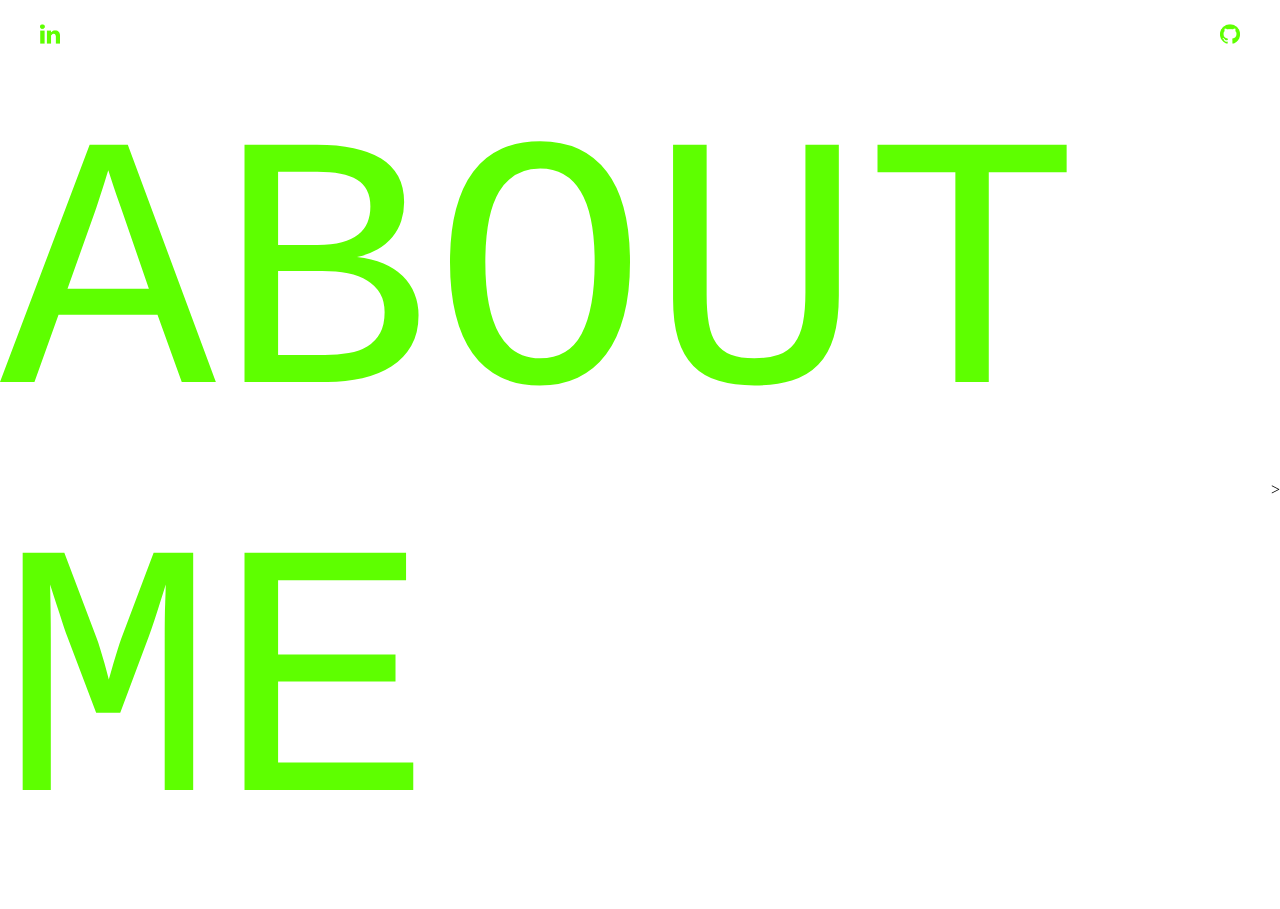
==== about.html @ 84ba29ef "added multiple html files and video backgrounds" ====
<!DOCTYPE html>
<html>
    <head>
        <meta charset="utf-8">
        <meta http-equiv="X-UA-Compatible" content="IE=edge">
        <title></title>
        <meta name="description" content="">
        <meta name="viewport" content="width=device-width, initial-scale=1">
        <link rel="stylesheet" href="style.css">
    </head>
    <body>

        <video autoplay muted loop id="myVideo">
            <source src="videos/99x.mp4" type="video/mp4">
        </video>

        <nav class="navbar">
            <a href="https://linkedin.com/in/mahathir-mostafa-ab1927279/"><img src="images/git.png" alt="logo"></a>
            <a href="index.html">HOME</a>

            <div class="navbar-links">
                <a href="https://github.com/homie90x"><img src="images/gitt.png" alt="github"></a>
            </div>

        </nav>

        <div class="hero">
            <h1>ABOUT ME</h1>>
        </div>

        <section>
            
        </section>

        
        <script src="" async defer></script>
    </body>
</html>
---- style.css ----
* {
  margin: 0;
  padding: 0;
  box-sizing: border-box;
}

body {
  background-size: cover;
  background-position: center; 
  background-attachment: scroll;

}

#myVideo {
  position: fixed;
  right: 0;
  bottom: 0;
  min-width: 100%;
  min-height: 100%;
}



/* .loader-wrapper{
    width: 100%;
    height: 100%;
    position: absolute;
    top: 0;
    left: 0;
    background-color: rgb(255, 255, 255);
    display: flex;
    justify-content: center;
    align-items: center;

} */

.front-image {
  width: 200px;
  height: auto;
  transform: translateY(-10%);
}

.hero {
  display: flex;
  justify-content: center;
  align-items: center;
  height: 100vh;
}

.loader-wrapper {
  position: fixed;
  top: 0;
  left: 0;
  width: 100%;
  height: 100%;
  background-color: #ffffff;
  display: flex;
  flex-direction: column;
  justify-content: space-between;
  align-items: center;
  z-index: 9999;
  overflow: hidden;
}

.marquee-track {
  width: 100%;
  overflow: hidden;
  padding: 16px 0;
}

.marquee-content {
  display: flex;
  white-space: nowrap;
  font-family: 'arial', sans-serif;
  font-size: 1rem;
  letter-spacing: 0.1em;
  color: #000000;
}

.navbar,
.hero,
.hero-links,
.foottext {
  position: relative;
  z-index: 1;
}

@keyframes scrollLeft {
0%   { transform: translateX(-30%); }
100% { transform: translateX(50%); }
}
 
.left-to-right {
  animation: scrollLeft 10s linear infinite;
}

a {
  color:#ffffff;

}
/* Bottom row: right to left */
@keyframes scrollRight {
0%   { transform: translateX(0%); }
100% { transform: translateX(-50%); }
}
 
.right-to-left {
  animation: scrollRight 10s linear infinite;
}

/* ── Center logo ── */
.loader-center {
  flex: 1;
  display: flex;
  justify-content: center;
  align-items: center;
}
 
.homepage-logo {
  font-family: 'Times New Roman', serif;
  font-size: 27px;
  color: #000000;
  letter-spacing: 0.1em;
  text-transform: uppercase;
  padding: 20px 40px;
}

.navbar {
  position: fixed;
  top: 0;
  left: 0;
  width: 100%;
  display: flex;
  justify-content: space-between;
  align-items: center;
  padding: 24px 40px;
  z-index: 10000;
  
}

.navbar-links {
  display: flex;
  gap: 24px;
  align-items: center;
  
}

.navbar img {
  width: 20px;
  height: 20px;
}

.foottext {
  display: flex;
  align-items: center;
  justify-content: center;
  color:#5eff00;
  padding-bottom: 10px;
}

.hero {
  height: 100vh;
  display: flex;
  justify-content: center;
  align-items: center;
  padding-top: 80px;
}

h1 {
  color: #5eff00;
  font-family: monospace;
  font-size: 40vh;
  font-weight: 10;
}

.hero-links {
  padding: 0 40px;
  display: flex;
  flex-direction: column;
  gap: 8px;
}


.hero-link:nth-child(1) { align-self: flex-start; }
.hero-link:nth-child(2) { align-self: flex-end; }
.hero-link:nth-child(3) { align-self: flex-start; }

.hero-link {
  font-family: monospace;
  font-size: clamp(3rem, 9vw, 7rem);
  color: #00ff00;
  text-decoration: none;
  transition: color 0.2s;
}

.hero-link::after {
  content: '';
  margin-left: 12px;
  opacity: 0;
  transition: opacity 0.2s;
}

.hero-link:hover {
  color: #ffffff;
}

.hero-link:hover::after {
  content: '->';
  opacity: 1;
}

.nav__links {
  display: flex;
  list-style: none;
  align-items: center;
  gap: 1.5rem;
  flex-wrap: wrap;
}
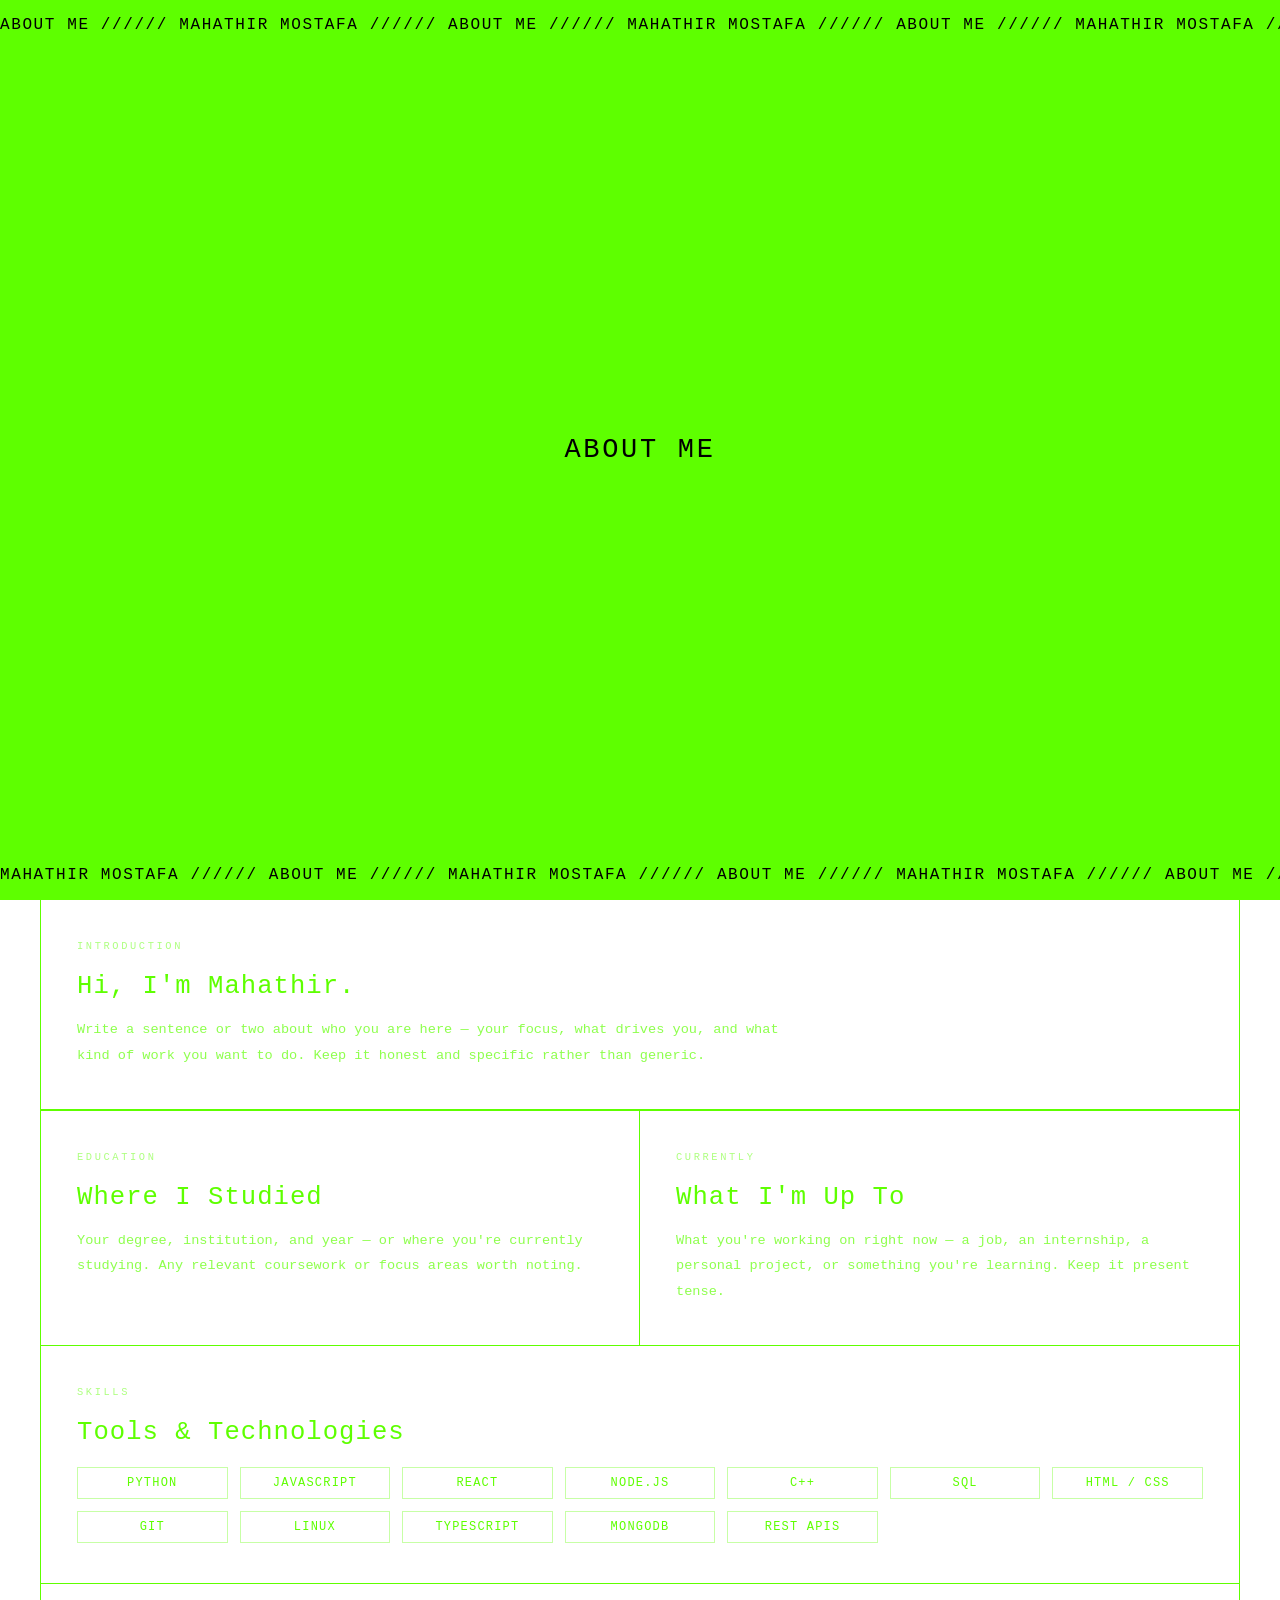
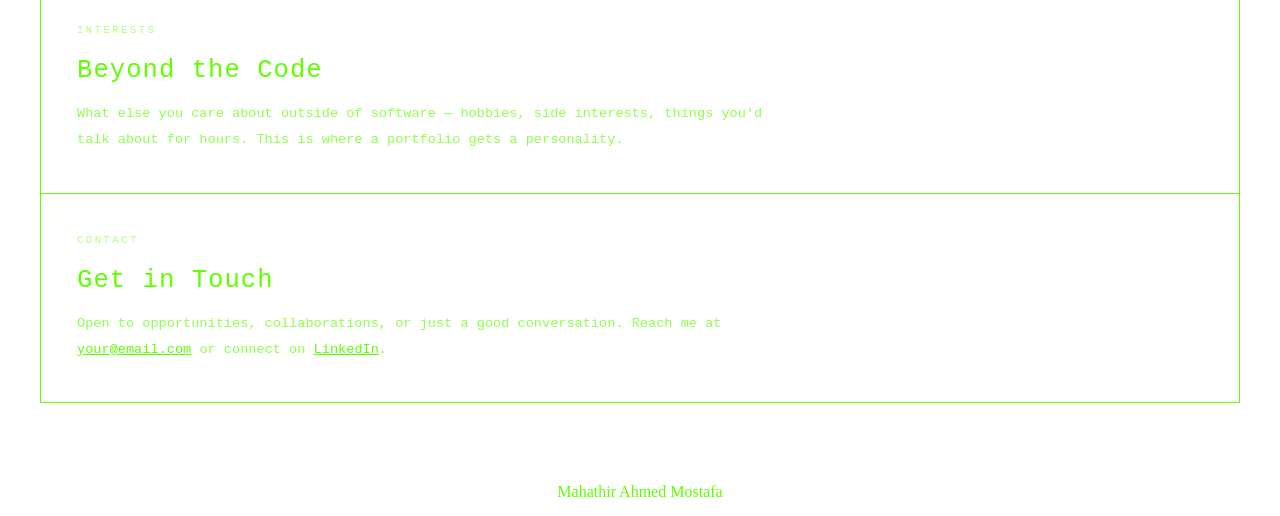
==== commit b0a2047c: "Adding experience in the experience.html pae" ====
--- a/about.html
+++ b/about.html
@@ -3,12 +3,119 @@
     <head>
         <meta charset="utf-8">
         <meta http-equiv="X-UA-Compatible" content="IE=edge">
-        <title></title>
+        <title>About — Mahathir</title>
         <meta name="description" content="">
         <meta name="viewport" content="width=device-width, initial-scale=1">
         <link rel="stylesheet" href="style.css">
+        <style>
+            .about-wrapper {
+                position: relative;
+                z-index: 1;
+                padding: 0 40px 80px;
+                display: flex;
+                flex-direction: column;
+                gap: 0;
+            }
+
+            .about-block {
+                border: 1px solid #5eff00;
+                padding: 40px 36px;
+                margin-top: -1px;
+            }
+
+            .about-label {
+                font-family: monospace;
+                font-size: 0.65rem;
+                color: rgba(94, 255, 0, 0.5);
+                letter-spacing: 0.25em;
+                text-transform: uppercase;
+                margin-bottom: 20px;
+            }
+
+            .about-heading {
+                font-family: monospace;
+                font-size: 1.6rem;
+                color: #5eff00;
+                font-weight: 400;
+                margin-bottom: 16px;
+                letter-spacing: 0.04em;
+            }
+
+            .about-text {
+                font-family: monospace;
+                font-size: 0.85rem;
+                color: rgba(94, 255, 0, 0.7);
+                line-height: 1.9;
+                max-width: 720px;
+            }
+
+            .skills-grid {
+                display: grid;
+                grid-template-columns: repeat(auto-fill, minmax(140px, 1fr));
+                gap: 12px;
+                margin-top: 20px;
+            }
+
+            .skill-item {
+                font-family: monospace;
+                font-size: 0.75rem;
+                color: #5eff00;
+                border: 1px solid rgba(94, 255, 0, 0.35);
+                padding: 8px 14px;
+                letter-spacing: 0.1em;
+                text-transform: uppercase;
+                text-align: center;
+            }
+
+            .two-col {
+                display: grid;
+                grid-template-columns: 1fr 1fr;
+                gap: 0;
+            }
+
+            .two-col .about-block {
+                margin-top: 0;
+                margin-left: -1px;
+            }
+
+            .two-col .about-block:first-child {
+                margin-left: 0;
+            }
+
+            @media (max-width: 700px) {
+                .about-wrapper { padding: 0 20px 60px; }
+                .two-col { grid-template-columns: 1fr; }
+                .two-col .about-block { margin-left: 0; margin-top: -1px; }
+            }
+        </style>
     </head>
     <body>
+
+        <div class="loader-wrapper" id="loader">
+            <div class="marquee-track top">
+                <div class="marquee-content left-to-right">
+                    <span>ABOUT ME ////// MAHATHIR MOSTAFA //////&nbsp;</span>
+                    <span>ABOUT ME ////// MAHATHIR MOSTAFA //////&nbsp;</span>
+                    <span>ABOUT ME ////// MAHATHIR MOSTAFA //////&nbsp;</span>
+                    <span>ABOUT ME ////// MAHATHIR MOSTAFA //////&nbsp;</span>
+                    <span>ABOUT ME ////// MAHATHIR MOSTAFA //////&nbsp;</span>
+                    <span>ABOUT ME ////// MAHATHIR MOSTAFA //////&nbsp;</span>
+                </div>
+            </div>
+            <div class="loader-center">
+                <div class="homepage-logo">about me</div>
+            </div>
+            <div class="marquee-track bottom">
+                <div class="marquee-content right-to-left">
+                    <span>MAHATHIR MOSTAFA ////// ABOUT ME //////&nbsp;</span>
+                    <span>MAHATHIR MOSTAFA ////// ABOUT ME //////&nbsp;</span>
+                    <span>MAHATHIR MOSTAFA ////// ABOUT ME //////&nbsp;</span>
+                    <span>MAHATHIR MOSTAFA ////// ABOUT ME //////&nbsp;</span>
+                    <span>MAHATHIR MOSTAFA ////// ABOUT ME //////&nbsp;</span>
+                    <span>MAHATHIR MOSTAFA ////// ABOUT ME //////&nbsp;</span>
+                </div>
+            </div>
+        </div>
 
         <video autoplay muted loop id="myVideo">
             <source src="videos/99x.mp4" type="video/mp4">
@@ -17,22 +124,98 @@
         <nav class="navbar">
             <a href="https://linkedin.com/in/mahathir-mostafa-ab1927279/"><img src="images/git.png" alt="logo"></a>
             <a href="index.html">HOME</a>
-
             <div class="navbar-links">
                 <a href="https://github.com/homie90x"><img src="images/gitt.png" alt="github"></a>
             </div>
-
         </nav>
 
         <div class="hero">
-            <h1>ABOUT ME</h1>>
+            <h1>ABOUT ME</h1>
         </div>
 
-        <section>
-            
+        <section class="about-wrapper">
+
+            <!-- Intro -->
+            <div class="about-block">
+                <div class="about-label">Introduction</div>
+                <div class="about-heading">Hi, I'm Mahathir.</div>
+                <p class="about-text">
+                    Write a sentence or two about who you are here — your focus, what drives you, and what kind of work you want to do. Keep it honest and specific rather than generic.
+                </p>
+            </div>
+
+            <!-- Two columns: Education + Location/Status -->
+            <div class="two-col">
+                <div class="about-block">
+                    <div class="about-label">Education</div>
+                    <div class="about-heading">Where I Studied</div>
+                    <p class="about-text">
+                        Your degree, institution, and year — or where you're currently studying. Any relevant coursework or focus areas worth noting.
+                    </p>
+                </div>
+                <div class="about-block">
+                    <div class="about-label">Currently</div>
+                    <div class="about-heading">What I'm Up To</div>
+                    <p class="about-text">
+                        What you're working on right now — a job, an internship, a personal project, or something you're learning. Keep it present tense.
+                    </p>
+                </div>
+            </div>
+
+            <!-- Skills -->
+            <div class="about-block">
+                <div class="about-label">Skills</div>
+                <div class="about-heading">Tools & Technologies</div>
+                <div class="skills-grid">
+                    <div class="skill-item">Python</div>
+                    <div class="skill-item">JavaScript</div>
+                    <div class="skill-item">React</div>
+                    <div class="skill-item">Node.js</div>
+                    <div class="skill-item">C++</div>
+                    <div class="skill-item">SQL</div>
+                    <div class="skill-item">HTML / CSS</div>
+                    <div class="skill-item">Git</div>
+                    <div class="skill-item">Linux</div>
+                    <div class="skill-item">TypeScript</div>
+                    <div class="skill-item">MongoDB</div>
+                    <div class="skill-item">REST APIs</div>
+                </div>
+            </div>
+
+            <!-- Interests -->
+            <div class="about-block">
+                <div class="about-label">Interests</div>
+                <div class="about-heading">Beyond the Code</div>
+                <p class="about-text">
+                    What else you care about outside of software — hobbies, side interests, things you'd talk about for hours. This is where a portfolio gets a personality.
+                </p>
+            </div>
+
+            <!-- Contact -->
+            <div class="about-block">
+                <div class="about-label">Contact</div>
+                <div class="about-heading">Get in Touch</div>
+                <p class="about-text">
+                    Open to opportunities, collaborations, or just a good conversation. Reach me at <a href="mailto:your@email.com" style="color:#5eff00;">your@email.com</a> or connect on <a href="https://linkedin.com/in/mahathir-mostafa-ab1927279/" style="color:#5eff00;">LinkedIn</a>.
+                </p>
+            </div>
+
         </section>
 
-        
-        <script src="" async defer></script>
+        <footer class="foottext">
+            <p>Mahathir Ahmed Mostafa</p>
+        </footer>
+
+        <script>
+            window.addEventListener("load", function () {
+                const loader = document.getElementById("loader");
+                const navbar = document.querySelector(".navbar");
+                navbar.style.visibility = "hidden";
+                setTimeout(() => {
+                    loader.style.display = "none";
+                    navbar.style.visibility = "visible";
+                }, 2500);
+            });
+        </script>
     </body>
 </html>
--- a/style.css
+++ b/style.css
@@ -8,7 +8,16 @@
   background-size: cover;
   background-position: center; 
   background-attachment: scroll;
-
+  
+}
+
+body::before {
+    content: "";
+    position: fixed;
+    inset: 0;
+    background: rgba(0, 0, 0, 0.55); /* Adjust opacity */
+    z-index: -1;
+    pointer-events: none;
 }
 
 #myVideo {
@@ -17,22 +26,9 @@
   bottom: 0;
   min-width: 100%;
   min-height: 100%;
-}
-
-
-
-/* .loader-wrapper{
-    width: 100%;
-    height: 100%;
-    position: absolute;
-    top: 0;
-    left: 0;
-    background-color: rgb(255, 255, 255);
-    display: flex;
-    justify-content: center;
-    align-items: center;
-
-} */
+  object-fit: cover;
+  z-index: -2;
+}
 
 .front-image {
   width: 200px;
@@ -53,7 +49,7 @@
   left: 0;
   width: 100%;
   height: 100%;
-  background-color: #ffffff;
+  background-color: #5eff00;   /* ← green, matching the text accent */
   display: flex;
   flex-direction: column;
   justify-content: space-between;
@@ -71,7 +67,7 @@
 .marquee-content {
   display: flex;
   white-space: nowrap;
-  font-family: 'arial', sans-serif;
+  font-family: monospace;
   font-size: 1rem;
   letter-spacing: 0.1em;
   color: #000000;
@@ -86,8 +82,8 @@
 }
 
 @keyframes scrollLeft {
-0%   { transform: translateX(-30%); }
-100% { transform: translateX(50%); }
+  0%   { transform: translateX(-30%); }
+  100% { transform: translateX(50%); }
 }
  
 .left-to-right {
@@ -95,20 +91,18 @@
 }
 
 a {
-  color:#ffffff;
-
-}
-/* Bottom row: right to left */
+  color: #ffffff;
+}
+
 @keyframes scrollRight {
-0%   { transform: translateX(0%); }
-100% { transform: translateX(-50%); }
+  0%   { transform: translateX(0%); }
+  100% { transform: translateX(-50%); }
 }
  
 .right-to-left {
   animation: scrollRight 10s linear infinite;
 }
 
-/* ── Center logo ── */
 .loader-center {
   flex: 1;
   display: flex;
@@ -117,7 +111,7 @@
 }
  
 .homepage-logo {
-  font-family: 'Times New Roman', serif;
+  font-family: monospace;
   font-size: 27px;
   color: #000000;
   letter-spacing: 0.1em;
@@ -135,14 +129,12 @@
   align-items: center;
   padding: 24px 40px;
   z-index: 10000;
-  
 }
 
 .navbar-links {
   display: flex;
   gap: 24px;
   align-items: center;
-  
 }
 
 .navbar img {
@@ -154,8 +146,10 @@
   display: flex;
   align-items: center;
   justify-content: center;
-  color:#5eff00;
+  color: #5eff00;
   padding-bottom: 10px;
+  position: relative;
+  z-index: 1;
 }
 
 .hero {
@@ -179,7 +173,6 @@
   flex-direction: column;
   gap: 8px;
 }
-
 
 .hero-link:nth-child(1) { align-self: flex-start; }
 .hero-link:nth-child(2) { align-self: flex-end; }
@@ -215,4 +208,7 @@
   align-items: center;
   gap: 1.5rem;
   flex-wrap: wrap;
-}+}
+
+
+
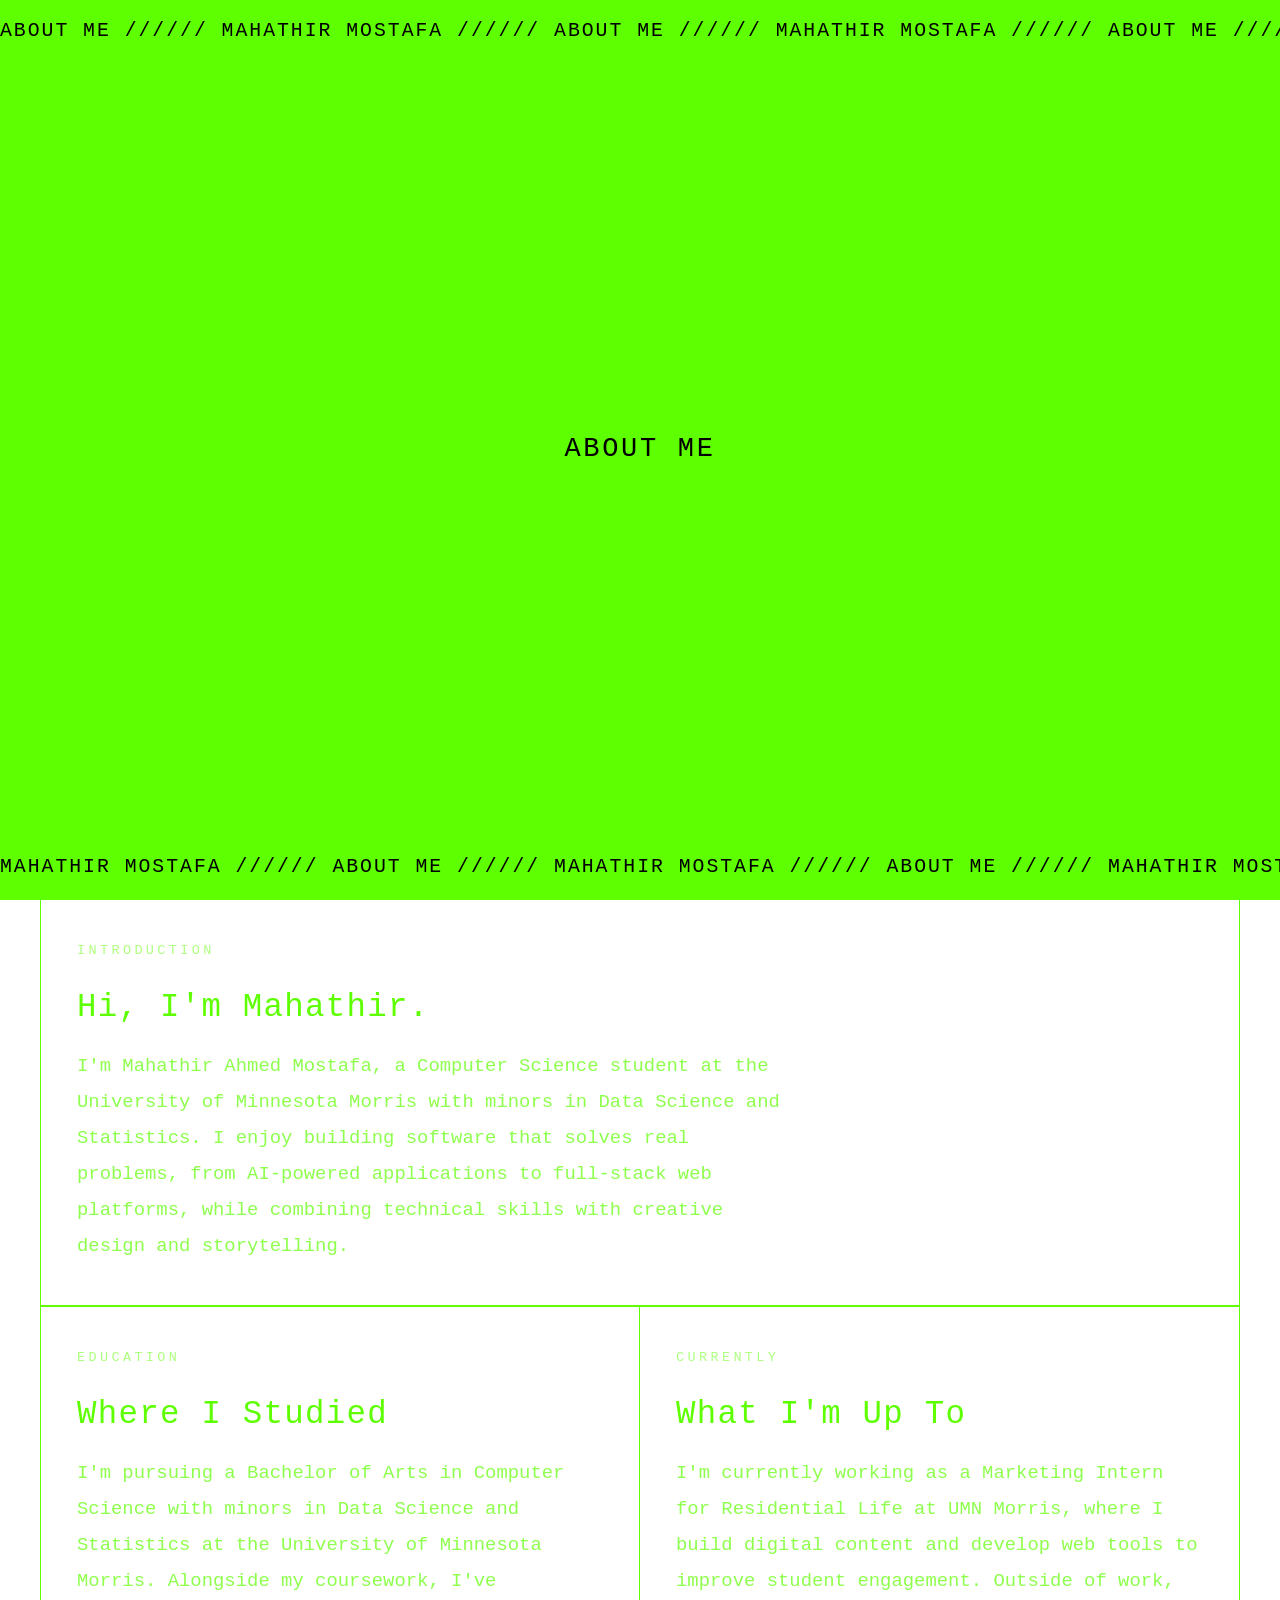
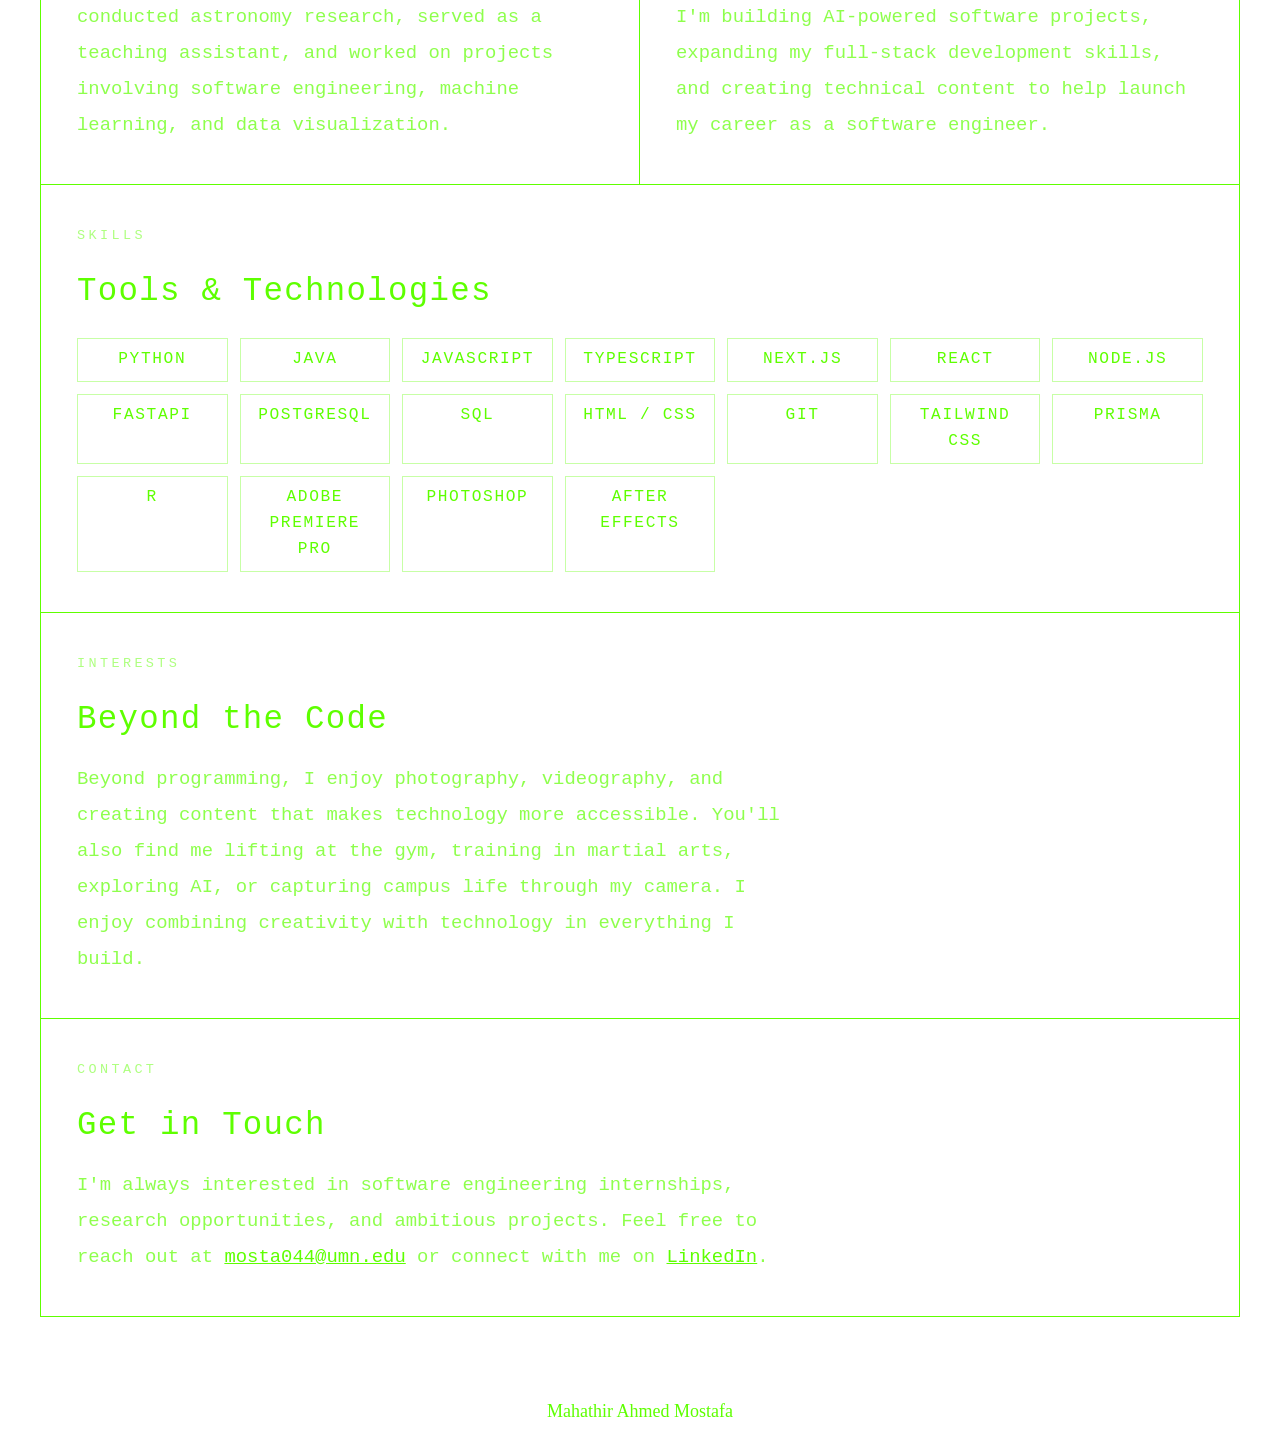
==== commit de301147: "Updates" ====
--- a/about.html
+++ b/about.html
@@ -6,6 +6,8 @@
         <title>About — Mahathir</title>
         <meta name="description" content="">
         <meta name="viewport" content="width=device-width, initial-scale=1">
+        <!-- TODO: replace with your own favicon -->
+        <link rel="icon" href="images/favicon.ico" type="image/x-icon">
         <link rel="stylesheet" href="style.css">
         <style>
             .about-wrapper {
@@ -25,7 +27,7 @@
 
             .about-label {
                 font-family: monospace;
-                font-size: 0.65rem;
+                font-size: 0.75rem;
                 color: rgba(94, 255, 0, 0.5);
                 letter-spacing: 0.25em;
                 text-transform: uppercase;
@@ -34,7 +36,7 @@
 
             .about-heading {
                 font-family: monospace;
-                font-size: 1.6rem;
+                font-size: 1.8rem;
                 color: #5eff00;
                 font-weight: 400;
                 margin-bottom: 16px;
@@ -43,7 +45,7 @@
 
             .about-text {
                 font-family: monospace;
-                font-size: 0.85rem;
+                font-size: 1.05rem;
                 color: rgba(94, 255, 0, 0.7);
                 line-height: 1.9;
                 max-width: 720px;
@@ -58,7 +60,7 @@
 
             .skill-item {
                 font-family: monospace;
-                font-size: 0.75rem;
+                font-size: 0.9rem;
                 color: #5eff00;
                 border: 1px solid rgba(94, 255, 0, 0.35);
                 padding: 8px 14px;
@@ -82,10 +84,19 @@
                 margin-left: 0;
             }
 
+            @media (max-width: 900px) {
+                .skills-grid {
+                    grid-template-columns: repeat(auto-fill, minmax(120px, 1fr));
+                }
+            }
+
             @media (max-width: 700px) {
                 .about-wrapper { padding: 0 20px 60px; }
                 .two-col { grid-template-columns: 1fr; }
                 .two-col .about-block { margin-left: 0; margin-top: -1px; }
+                .about-block { padding: 28px 22px; }
+                .about-heading { font-size: 1.4rem; }
+                .about-text { font-size: 1rem; }
             }
         </style>
     </head>
@@ -130,6 +141,8 @@
         </nav>
 
         <div class="hero">
+            <!-- TODO: replace with a photo or graphic for the about page -->
+            <img src="images/me.png" alt="About me placeholder image" class="hero-image">
             <h1>ABOUT ME</h1>
         </div>
 
@@ -140,7 +153,7 @@
                 <div class="about-label">Introduction</div>
                 <div class="about-heading">Hi, I'm Mahathir.</div>
                 <p class="about-text">
-                    Write a sentence or two about who you are here — your focus, what drives you, and what kind of work you want to do. Keep it honest and specific rather than generic.
+                    I'm Mahathir Ahmed Mostafa, a Computer Science student at the University of Minnesota Morris with minors in Data Science and Statistics. I enjoy building software that solves real problems, from AI-powered applications to full-stack web platforms, while combining technical skills with creative design and storytelling.
                 </p>
             </div>
 
@@ -150,14 +163,14 @@
                     <div class="about-label">Education</div>
                     <div class="about-heading">Where I Studied</div>
                     <p class="about-text">
-                        Your degree, institution, and year — or where you're currently studying. Any relevant coursework or focus areas worth noting.
+                        I'm pursuing a Bachelor of Arts in Computer Science with minors in Data Science and Statistics at the University of Minnesota Morris. Alongside my coursework, I've conducted astronomy research, served as a teaching assistant, and worked on projects involving software engineering, machine learning, and data visualization.
                     </p>
                 </div>
                 <div class="about-block">
                     <div class="about-label">Currently</div>
                     <div class="about-heading">What I'm Up To</div>
                     <p class="about-text">
-                        What you're working on right now — a job, an internship, a personal project, or something you're learning. Keep it present tense.
+                        I'm currently working as a Marketing Intern for Residential Life at UMN Morris, where I build digital content and develop web tools to improve student engagement. Outside of work, I'm building AI-powered software projects, expanding my full-stack development skills, and creating technical content to help launch my career as a software engineer.
                     </p>
                 </div>
             </div>
@@ -168,17 +181,23 @@
                 <div class="about-heading">Tools & Technologies</div>
                 <div class="skills-grid">
                     <div class="skill-item">Python</div>
+                    <div class="skill-item">Java</div>
                     <div class="skill-item">JavaScript</div>
+                    <div class="skill-item">TypeScript</div>
+                    <div class="skill-item">Next.js</div>
                     <div class="skill-item">React</div>
                     <div class="skill-item">Node.js</div>
-                    <div class="skill-item">C++</div>
+                    <div class="skill-item">FastAPI</div>
+                    <div class="skill-item">PostgreSQL</div>
                     <div class="skill-item">SQL</div>
                     <div class="skill-item">HTML / CSS</div>
                     <div class="skill-item">Git</div>
-                    <div class="skill-item">Linux</div>
-                    <div class="skill-item">TypeScript</div>
-                    <div class="skill-item">MongoDB</div>
-                    <div class="skill-item">REST APIs</div>
+                    <div class="skill-item">Tailwind CSS</div>
+                    <div class="skill-item">Prisma</div>
+                    <div class="skill-item">R</div>
+                    <div class="skill-item">Adobe Premiere Pro</div>
+                    <div class="skill-item">Photoshop</div>
+                    <div class="skill-item">After Effects</div>
                 </div>
             </div>
 
@@ -187,7 +206,7 @@
                 <div class="about-label">Interests</div>
                 <div class="about-heading">Beyond the Code</div>
                 <p class="about-text">
-                    What else you care about outside of software — hobbies, side interests, things you'd talk about for hours. This is where a portfolio gets a personality.
+                    Beyond programming, I enjoy photography, videography, and creating content that makes technology more accessible. You'll also find me lifting at the gym, training in martial arts, exploring AI, or capturing campus life through my camera. I enjoy combining creativity with technology in everything I build.
                 </p>
             </div>
 
@@ -196,7 +215,10 @@
                 <div class="about-label">Contact</div>
                 <div class="about-heading">Get in Touch</div>
                 <p class="about-text">
-                    Open to opportunities, collaborations, or just a good conversation. Reach me at <a href="mailto:your@email.com" style="color:#5eff00;">your@email.com</a> or connect on <a href="https://linkedin.com/in/mahathir-mostafa-ab1927279/" style="color:#5eff00;">LinkedIn</a>.
+                    I'm always interested in software engineering internships, research opportunities, and ambitious projects. Feel free to reach out at
+                    <a href="mailto:mosta044@umn.edu" style="color:#5eff00;">mosta044@umn.edu</a>
+                    or connect with me on
+                    <a href="https://linkedin.com/in/mahathir-mostafa-ab1927279/" style="color:#5eff00;">LinkedIn</a>.
                 </p>
             </div>
 
--- a/style.css
+++ b/style.css
@@ -4,11 +4,18 @@
   box-sizing: border-box;
 }
 
+html {
+  /* base font size bumped up so all rem-based text reads larger */
+  font-size: 18px;
+}
+
 body {
   background-size: cover;
   background-position: center; 
   background-attachment: scroll;
-  
+  font-size: 1.05rem;
+  line-height: 1.6;
+  overflow-x: hidden; /* keeps wide elements from causing horizontal scroll on small screens */
 }
 
 body::before {
@@ -36,11 +43,25 @@
   transform: translateY(-10%);
 }
 
+/* Placeholder image shown above the big hero heading on about/experience/projects pages */
+.hero-image {
+  width: 60%;
+  max-width: 260px;
+  height: auto;
+  border: 1px solid #5eff00;
+  display: block;
+  margin: 0 auto;
+}
+
 .hero {
   display: flex;
+  flex-direction: column;
   justify-content: center;
   align-items: center;
+  gap: 24px;
   height: 100vh;
+  padding: 0 20px;
+  text-align: center;
 }
 
 .loader-wrapper {
@@ -68,7 +89,7 @@
   display: flex;
   white-space: nowrap;
   font-family: monospace;
-  font-size: 1rem;
+  font-size: 1.1rem;
   letter-spacing: 0.1em;
   color: #000000;
 }
@@ -150,21 +171,20 @@
   padding-bottom: 10px;
   position: relative;
   z-index: 1;
-}
-
-.hero {
-  height: 100vh;
-  display: flex;
-  justify-content: center;
-  align-items: center;
-  padding-top: 80px;
+  font-size: 1rem;
+  text-align: center;
+  padding-left: 20px;
+  padding-right: 20px;
 }
 
 h1 {
   color: #5eff00;
   font-family: monospace;
-  font-size: 40vh;
+  /* scales with viewport so it never overflows on phones/tablets, capped for large screens */
+  font-size: clamp(2.5rem, 14vw, 40vh);
   font-weight: 10;
+  line-height: 1;
+  word-break: break-word;
 }
 
 .hero-links {
@@ -210,5 +230,20 @@
   flex-wrap: wrap;
 }
 
-
-
+/* Tablets */
+@media (max-width: 900px) {
+  .hero-links { padding: 0 24px; }
+}
+
+/* Phones */
+@media (max-width: 600px) {
+  html { font-size: 16px; }
+
+  .navbar { padding: 16px 20px; }
+
+  .hero-image { width: 75%; max-width: 200px; }
+
+  h1 { font-size: clamp(2rem, 16vw, 4.5rem); }
+
+  .hero-link { font-size: clamp(2.2rem, 12vw, 4rem); }
+}
